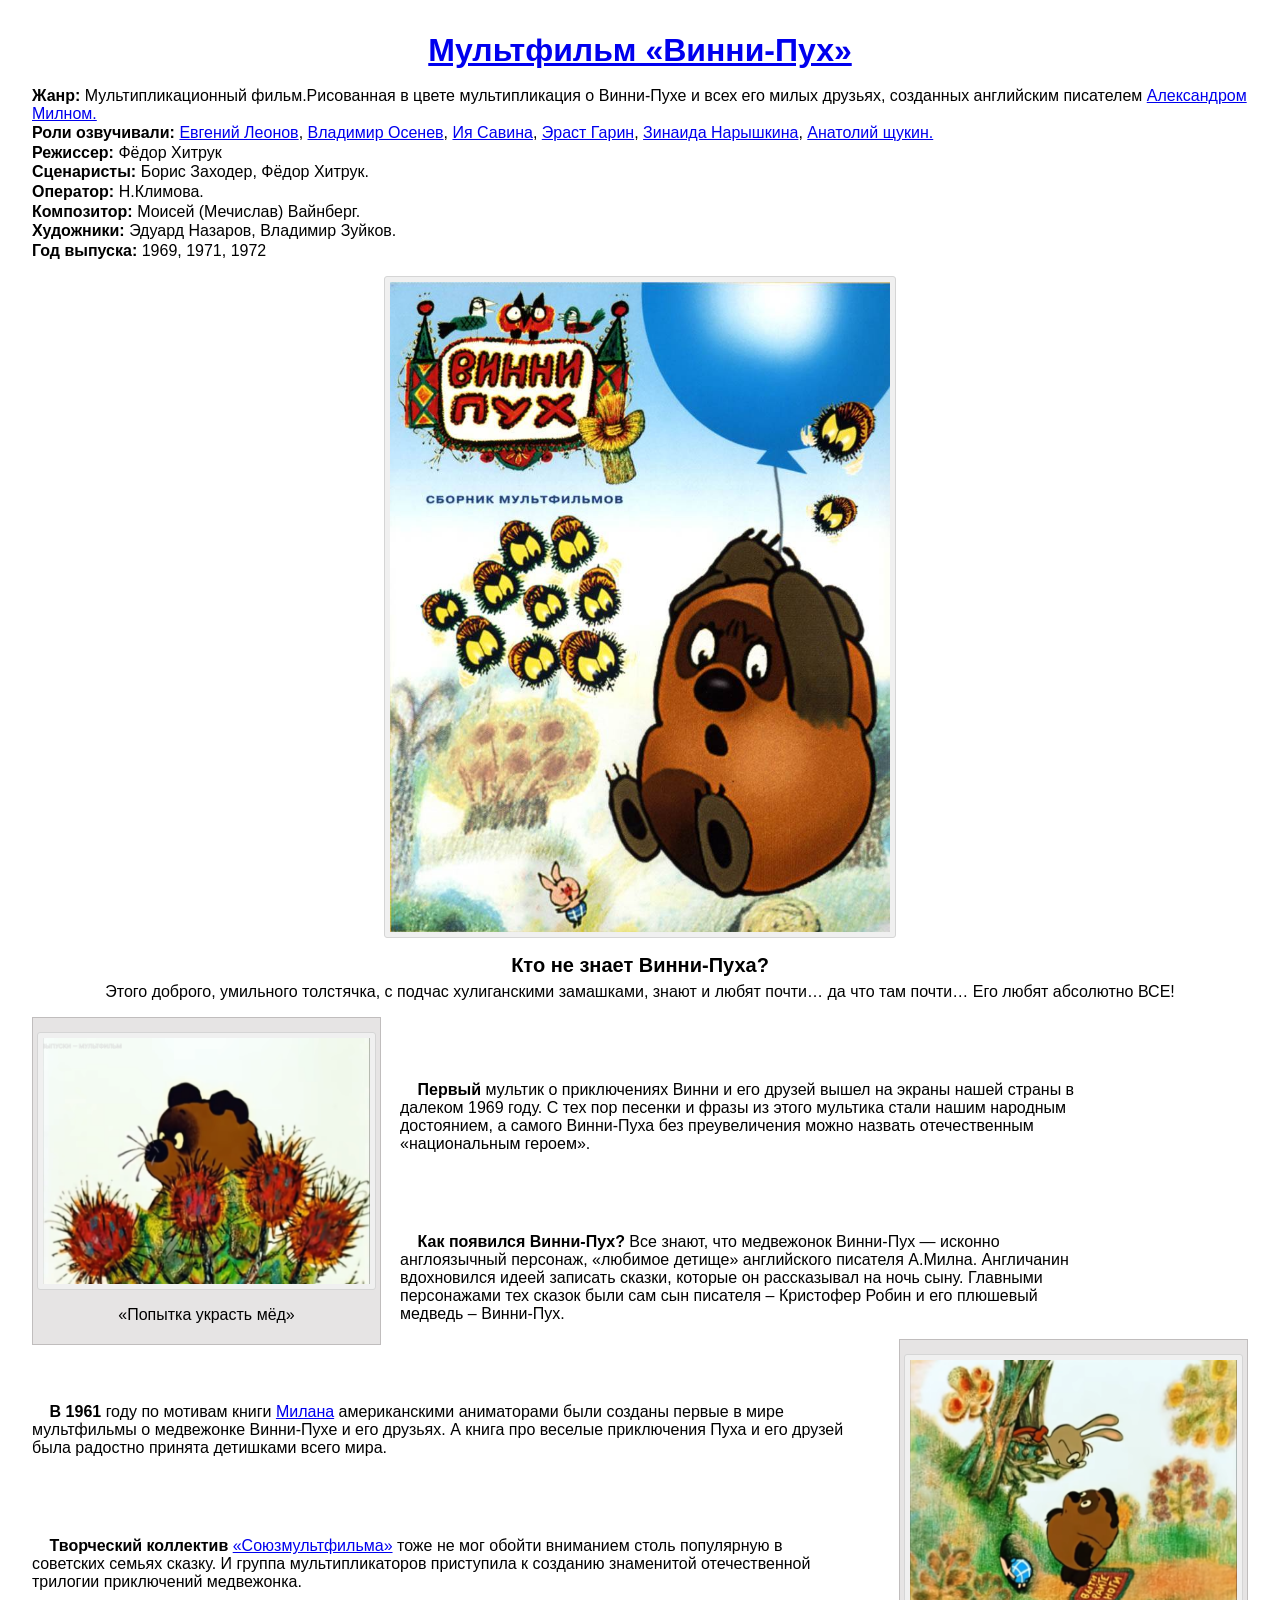
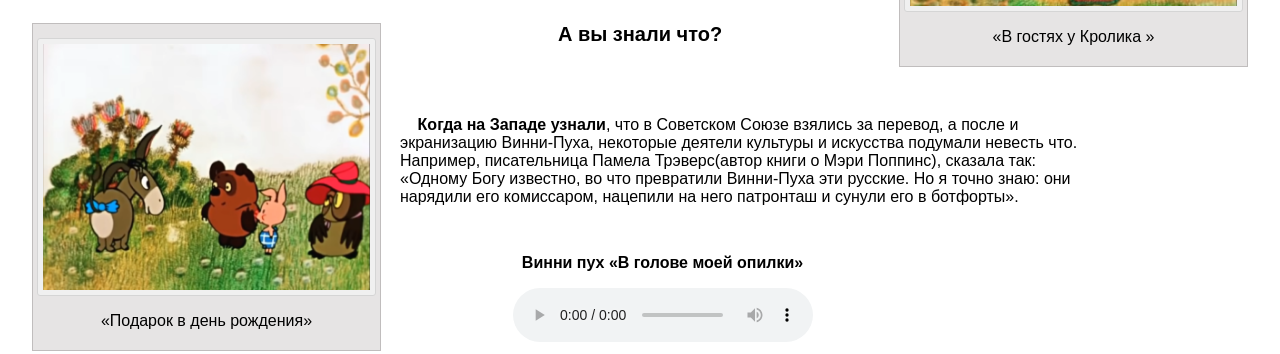
==== index.html @ b650a133 "Version 2.0" ====
<!DOCTYPE html>
<html lang="ru">

<head>
  <meta charset="utf-8">
  <link rel="stylesheet" href="css/index.css">
  <title>«Винни-Пух»</title>
</head>
<body>

  <div>
    <h1><a href="https://ru.wikipedia.org/wiki/Винни-Пух_(мультфильм)">Мультфильм «Винни-Пух»</a></h1>
  </div>

  <div class="description">
    <p><b>Жанр:</b>
      Мультипликационный фильм.Рисованная в цвете мультипликация о Винни-Пухе и всех его милых друзьях,
      созданных английским писателем <a href="https://ru.wikipedia.org/wiki/Милн,_Алан_Александр">
      Александром Милном.</a></p>
    <p><b>Роли озвучивали:</b>
      <a href="https://ru.wikipedia.org/wiki/Леонов,_Евгений_Павлович">Евгений Леонов</a>,
      <a href="https://ru.wikipedia.org/wiki/Осенев,_Владимир_Иванович">Владимир Осенев</a>,
      <a href="https://ru.wikipedia.org/wiki/Саввина,_Ия_Сергеевна">Ия Савина</a>,
      <a href="https://ru.wikipedia.org/wiki/Гарин,_Эраст_Павлович">Эраст Гарин</a>,
      <a href="https://ru.wikipedia.org/wiki/Нарышкина,_Зинаида_Михайловна">Зинаида Нарышкина</a>,
      <a href="https://ru.wikipedia.org/wiki/Щукин,_Анатолий_Михайлович">Анатолий щукин.</a></p>
      <p><b>Режиссер:</b>&nbsp;Фёдор Хитрук</p>
      <p><b>Сценаристы:</b>&nbsp;Борис Заходер,&nbsp;Фёдор Хитрук.</p>
      <p><b>Оператор:</b>&nbsp;Н.Климова.</p>
      <p><b>Композитор:</b>&nbsp;Моисей (Мечислав) Вайнберг.</p>
      <p><b>Художники:</b>&nbsp;Эдуард Назаров, Владимир Зуйков.</p>
      <p><b>Год выпуска:</b>&nbsp;1969, 1971, 1972</p>
  </div>

  <div>
    <img src="images/wp.jpg" alt="Винни и все-все-все" height="650"/>
  </div>

  <div>
    <h2><b>Кто не знает Винни-Пуха?</b></h2>
      <p>Этого доброго, умильного толстячка, с подчас хулиганскими замашками, знают
      и любят почти&hellip; да что там почти&hellip; Его любят абсолютно ВСЕ!</p>
  </div>

  <div class="text_in_frame_left">
    <img src="images/winnie_two.jpg" alt="Кактус и Винни" width="327"/>
    <p class="e">&laquo;Попытка украсть мёд&raquo;</p>
  </div>

  <div class="text">
  <p><b>Первый</b> мультик о приключениях Винни и его друзей вышел на экраны нашей страны в далеком 1969 году. С тех пор
    песенки и фразы из этого мультика стали нашим народным достоянием, а самого Винни-Пуха без преувеличения можно
    назвать отечественным &laquo;национальным героем&raquo;.</p>
  </div>

  <div class="text">
  <p><b>Как появился Винни-Пух?</b>
    Все знают, что медвежонок Винни-Пух &mdash; исконно англоязычный персонаж, &laquo;любимое
    детище&raquo; английского писателя А.Милна. Англичанин вдохновился идеей записать сказки, которые он
    рассказывал на ночь сыну. Главными персонажами тех сказок были сам сын писателя &ndash; Кристофер
    Робин и его плюшевый медведь &ndash; Винни-Пух.</p>
  </div>

  <div class="text_in_frame_right">
    <img src="images/winnie_three.jpg" alt="В гостях у кролика" width="327">
    <p> &laquo;В гостях у Кролика &raquo;</p>
  </div>

  <div class="text_left">
  <p><b>В 1961</b> году по мотивам книги 
    <a href="https://ru.wikipedia.org/wiki/Милн,_Алан_Александр">Милана</a>
    американскими аниматорами были созданы первые
    в мире мультфильмы о медвежонке Винни-Пухе и его друзьях. А книга про веселые приключения Пуха
    и его друзей была радостно принята детишками всего мира.</p>
  </div>

  <div class="text_left">
  <p><b>Творческий коллектив</b> 
    <a href="https://ru.wikipedia.org/wiki/Союзмультфильм">&laquo;Союзмультфильма&raquo;</a>
    тоже не мог обойти вниманием столь популярную в советских
    семьях сказку. И группа мультипликаторов приступила к созданию знаменитой отечественной
    трилогии приключений медвежонка.</p>
  </div>

  <div class="text_in_frame_left">
    <img src="images/winnie_four.jpg" alt="В гостях у кролика" width="327">
    <p> &laquo;Подарок в день рождения&raquo;</p>
  </div>

  <div>
  <h2><b>А вы знали что?</b></h2>
  </div>

  <div class="text">
  <p><b>Когда на Западе узнали</b>, что в Советском Союзе взялись за перевод, а после и
        экранизацию Винни-Пуха, некоторые деятели культуры и искусства подумали невесть что.
        Например, писательница Памела Трэверс(автор книги о Мэри Поппинс), сказала так:
        &laquo;Одному Богу известно, во что превратили Винни-Пуха эти русские. Но
        я точно знаю: они нарядили его комиссаром, нацепили на него патронташ и сунули 
        его в ботфорты&raquo;.</p>
  </div>

  <div class="text_right">
  <p><b>Винни пух &laquo;В голове моей опилки&raquo;</b></p>
  <audio controls>
    <source src="https://dlya-detey.com/uploads/files/2013-10/1382286154_dlya-detey.com-pesenka-vinni-puha.mp3"
      type="audio/mp3" style="display:none">
    Ваш web-браузер не поддерживает HTML элемент «
    <a href="https://dlya-detey.com/uploads/files/2013-10/1382286154_dlya-detey.com-pesenka-vinni-puha.mp3">Винни</a>».
  </audio>
  </div>

</body>
</html>
---- css/index.css ----
body {
  text-align: center;
  margin-right: 2em;
  margin-left: 2em;
  color: rgb(0, 0, 0);
  font-family: tahoma, arial, sans-serif;
  font-size: 16px;
}

h1 {
  margin-bottom: 1em;
  margin-top: 1em;
  text-align: center;
}

h2{
   text-align: center;
   padding: 0px;
   color: rgb(0, 0, 0);
   font-size: 20px;
   margin-bottom: -0.5em;
}

img {
  border: 1px double rgb(213, 213, 213);
  display: block;
  margin: 10px auto;
  padding: 5px;
  border-radius: 3px;
  background: #f0f0f0; 
}

.text_in_frame_right{
  float: right;
  border: 1px solid rgb(192, 189, 189);
  padding: 4px;
  background: #e6e4e4;
}

.text_in_frame_left{
  float: left;
  border: 1px solid rgb(192, 189, 189);
  padding: 4px;
  background: #e6e4e4;
}

.description p{
    text-align: left;
    margin-top: -0.9em;
    background-color: rgb(255, 255, 255);
}

.text{
  text-indent: 1.1em;
  text-align: left;
  margin-left: 23em;
  margin-right: 9em;
  margin-top: 5em;
}

.text_left {
  text-indent: 1.1em;
  text-align: left;
  margin-top: 5em;
  margin-right: 25em;
  margin-bottom: 2em;
}

.text_right {
  margin-top: 3em;
  margin-right: 19em;
}
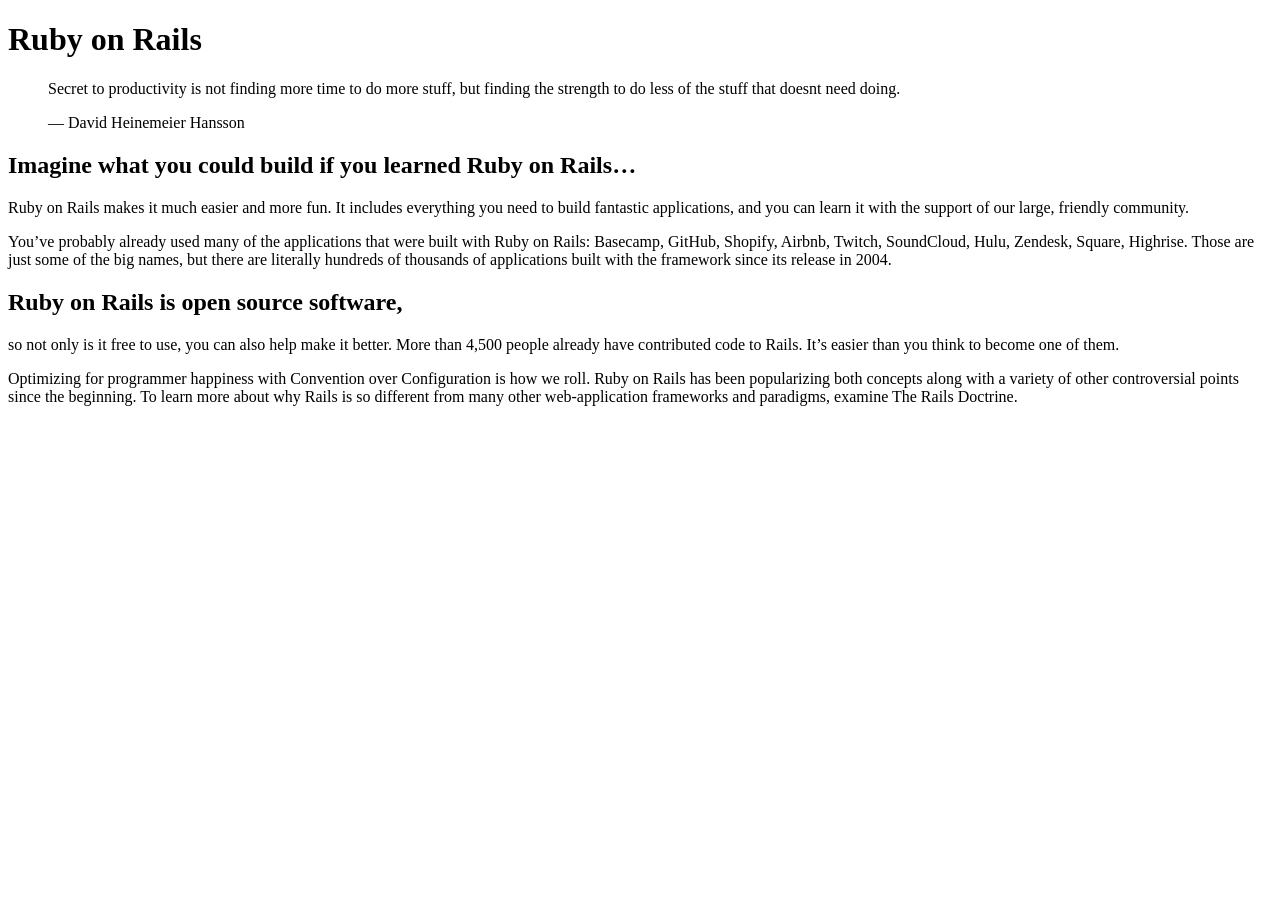
==== commit 84c9b262: "Version 2.4" ====
--- a/index.html
+++ b/index.html
@@ -1,114 +1,27 @@
 <!DOCTYPE html>
-<html lang="ru">
-
+<html lang="en">
 <head>
-  <meta charset="utf-8">
-  <link rel="stylesheet" href="css/index.css">
-  <title>«Винни-Пух»</title>
+<meta charset="UTF-8">
+<title>About Ruby on Rails</title>
+<link rel="stylesheet" href="stylesheets/index.css" />
 </head>
 <body>
-
-  <div>
-    <h1><a href="https://ru.wikipedia.org/wiki/Винни-Пух_(мультфильм)">Мультфильм «Винни-Пух»</a></h1>
+<div class="wrapper">
+  <h1 class="title">Ruby on Rails</h1>
+  <blockquote class="quote">
+    <p>Secret to productivity is not finding more time to do more stuff, but finding the strength to do less of the stuff that doesnt need doing.</p>
+    <footer class="quote-footer">— David Heinemeier Hansson</footer>
+  </blockquote>
+  <div class="content">
+    <h2 class="title-small">Imagine what you could build if you learned Ruby on Rails…</h2>
+    <p>Ruby on Rails makes it much easier and more fun. It includes everything you need to build fantastic applications, and you can learn it with the support of our large, friendly community.</p>
+    <p class="note">
+    You’ve probably already used many of the applications that were built with Ruby on Rails: Basecamp, GitHub, Shopify, Airbnb, Twitch, SoundCloud, Hulu, Zendesk, Square, Highrise. Those are just some of the big names, but there are literally hundreds of thousands of applications built with the framework since its release in 2004.
+    </p>
+    <h2 class="title-small">Ruby on Rails is open source software,</h2>
+    <p>so not only is it free to use, you can also help make it better. More than 4,500 people already have contributed code to Rails. It’s easier than you think to become one of them.</p>
+    <p>Optimizing for programmer happiness with Convention over Configuration is how we roll. Ruby on Rails has been popularizing both concepts along with a variety of other controversial points since the beginning. To learn more about why Rails is so different from many other web-application frameworks and paradigms, examine The Rails Doctrine.</p>
   </div>
-
-  <div class="description">
-    <p><b>Жанр:</b>
-      Мультипликационный фильм.Рисованная в цвете мультипликация о Винни-Пухе и всех его милых друзьях,
-      созданных английским писателем <a href="https://ru.wikipedia.org/wiki/Милн,_Алан_Александр">
-      Александром Милном.</a></p>
-    <p><b>Роли озвучивали:</b>
-      <a href="https://ru.wikipedia.org/wiki/Леонов,_Евгений_Павлович">Евгений Леонов</a>,
-      <a href="https://ru.wikipedia.org/wiki/Осенев,_Владимир_Иванович">Владимир Осенев</a>,
-      <a href="https://ru.wikipedia.org/wiki/Саввина,_Ия_Сергеевна">Ия Савина</a>,
-      <a href="https://ru.wikipedia.org/wiki/Гарин,_Эраст_Павлович">Эраст Гарин</a>,
-      <a href="https://ru.wikipedia.org/wiki/Нарышкина,_Зинаида_Михайловна">Зинаида Нарышкина</a>,
-      <a href="https://ru.wikipedia.org/wiki/Щукин,_Анатолий_Михайлович">Анатолий щукин.</a></p>
-      <p><b>Режиссер:</b>&nbsp;Фёдор Хитрук</p>
-      <p><b>Сценаристы:</b>&nbsp;Борис Заходер,&nbsp;Фёдор Хитрук.</p>
-      <p><b>Оператор:</b>&nbsp;Н.Климова.</p>
-      <p><b>Композитор:</b>&nbsp;Моисей (Мечислав) Вайнберг.</p>
-      <p><b>Художники:</b>&nbsp;Эдуард Назаров, Владимир Зуйков.</p>
-      <p><b>Год выпуска:</b>&nbsp;1969, 1971, 1972</p>
-  </div>
-
-  <div>
-    <img src="images/wp.jpg" alt="Винни и все-все-все" height="650"/>
-  </div>
-
-  <div>
-    <h2><b>Кто не знает Винни-Пуха?</b></h2>
-      <p>Этого доброго, умильного толстячка, с подчас хулиганскими замашками, знают
-      и любят почти&hellip; да что там почти&hellip; Его любят абсолютно ВСЕ!</p>
-  </div>
-
-  <div class="text_in_frame_left">
-    <img src="images/winnie_two.jpg" alt="Кактус и Винни" width="327"/>
-    <p class="e">&laquo;Попытка украсть мёд&raquo;</p>
-  </div>
-
-  <div class="text">
-  <p><b>Первый</b> мультик о приключениях Винни и его друзей вышел на экраны нашей страны в далеком 1969 году. С тех пор
-    песенки и фразы из этого мультика стали нашим народным достоянием, а самого Винни-Пуха без преувеличения можно
-    назвать отечественным &laquo;национальным героем&raquo;.</p>
-  </div>
-
-  <div class="text">
-  <p><b>Как появился Винни-Пух?</b>
-    Все знают, что медвежонок Винни-Пух &mdash; исконно англоязычный персонаж, &laquo;любимое
-    детище&raquo; английского писателя А.Милна. Англичанин вдохновился идеей записать сказки, которые он
-    рассказывал на ночь сыну. Главными персонажами тех сказок были сам сын писателя &ndash; Кристофер
-    Робин и его плюшевый медведь &ndash; Винни-Пух.</p>
-  </div>
-
-  <div class="text_in_frame_right">
-    <img src="images/winnie_three.jpg" alt="В гостях у кролика" width="327">
-    <p> &laquo;В гостях у Кролика &raquo;</p>
-  </div>
-
-  <div class="text_left">
-  <p><b>В 1961</b> году по мотивам книги 
-    <a href="https://ru.wikipedia.org/wiki/Милн,_Алан_Александр">Милана</a>
-    американскими аниматорами были созданы первые
-    в мире мультфильмы о медвежонке Винни-Пухе и его друзьях. А книга про веселые приключения Пуха
-    и его друзей была радостно принята детишками всего мира.</p>
-  </div>
-
-  <div class="text_left">
-  <p><b>Творческий коллектив</b> 
-    <a href="https://ru.wikipedia.org/wiki/Союзмультфильм">&laquo;Союзмультфильма&raquo;</a>
-    тоже не мог обойти вниманием столь популярную в советских
-    семьях сказку. И группа мультипликаторов приступила к созданию знаменитой отечественной
-    трилогии приключений медвежонка.</p>
-  </div>
-
-  <div class="text_in_frame_left">
-    <img src="images/winnie_four.jpg" alt="В гостях у кролика" width="327">
-    <p> &laquo;Подарок в день рождения&raquo;</p>
-  </div>
-
-  <div>
-  <h2><b>А вы знали что?</b></h2>
-  </div>
-
-  <div class="text">
-  <p><b>Когда на Западе узнали</b>, что в Советском Союзе взялись за перевод, а после и
-        экранизацию Винни-Пуха, некоторые деятели культуры и искусства подумали невесть что.
-        Например, писательница Памела Трэверс(автор книги о Мэри Поппинс), сказала так:
-        &laquo;Одному Богу известно, во что превратили Винни-Пуха эти русские. Но
-        я точно знаю: они нарядили его комиссаром, нацепили на него патронташ и сунули 
-        его в ботфорты&raquo;.</p>
-  </div>
-
-  <div class="text_right">
-  <p><b>Винни пух &laquo;В голове моей опилки&raquo;</b></p>
-  <audio controls>
-    <source src="https://dlya-detey.com/uploads/files/2013-10/1382286154_dlya-detey.com-pesenka-vinni-puha.mp3"
-      type="audio/mp3" style="display:none">
-    Ваш web-браузер не поддерживает HTML элемент «
-    <a href="https://dlya-detey.com/uploads/files/2013-10/1382286154_dlya-detey.com-pesenka-vinni-puha.mp3">Винни</a>».
-  </audio>
-  </div>
-
+</div>
 </body>
 </html>
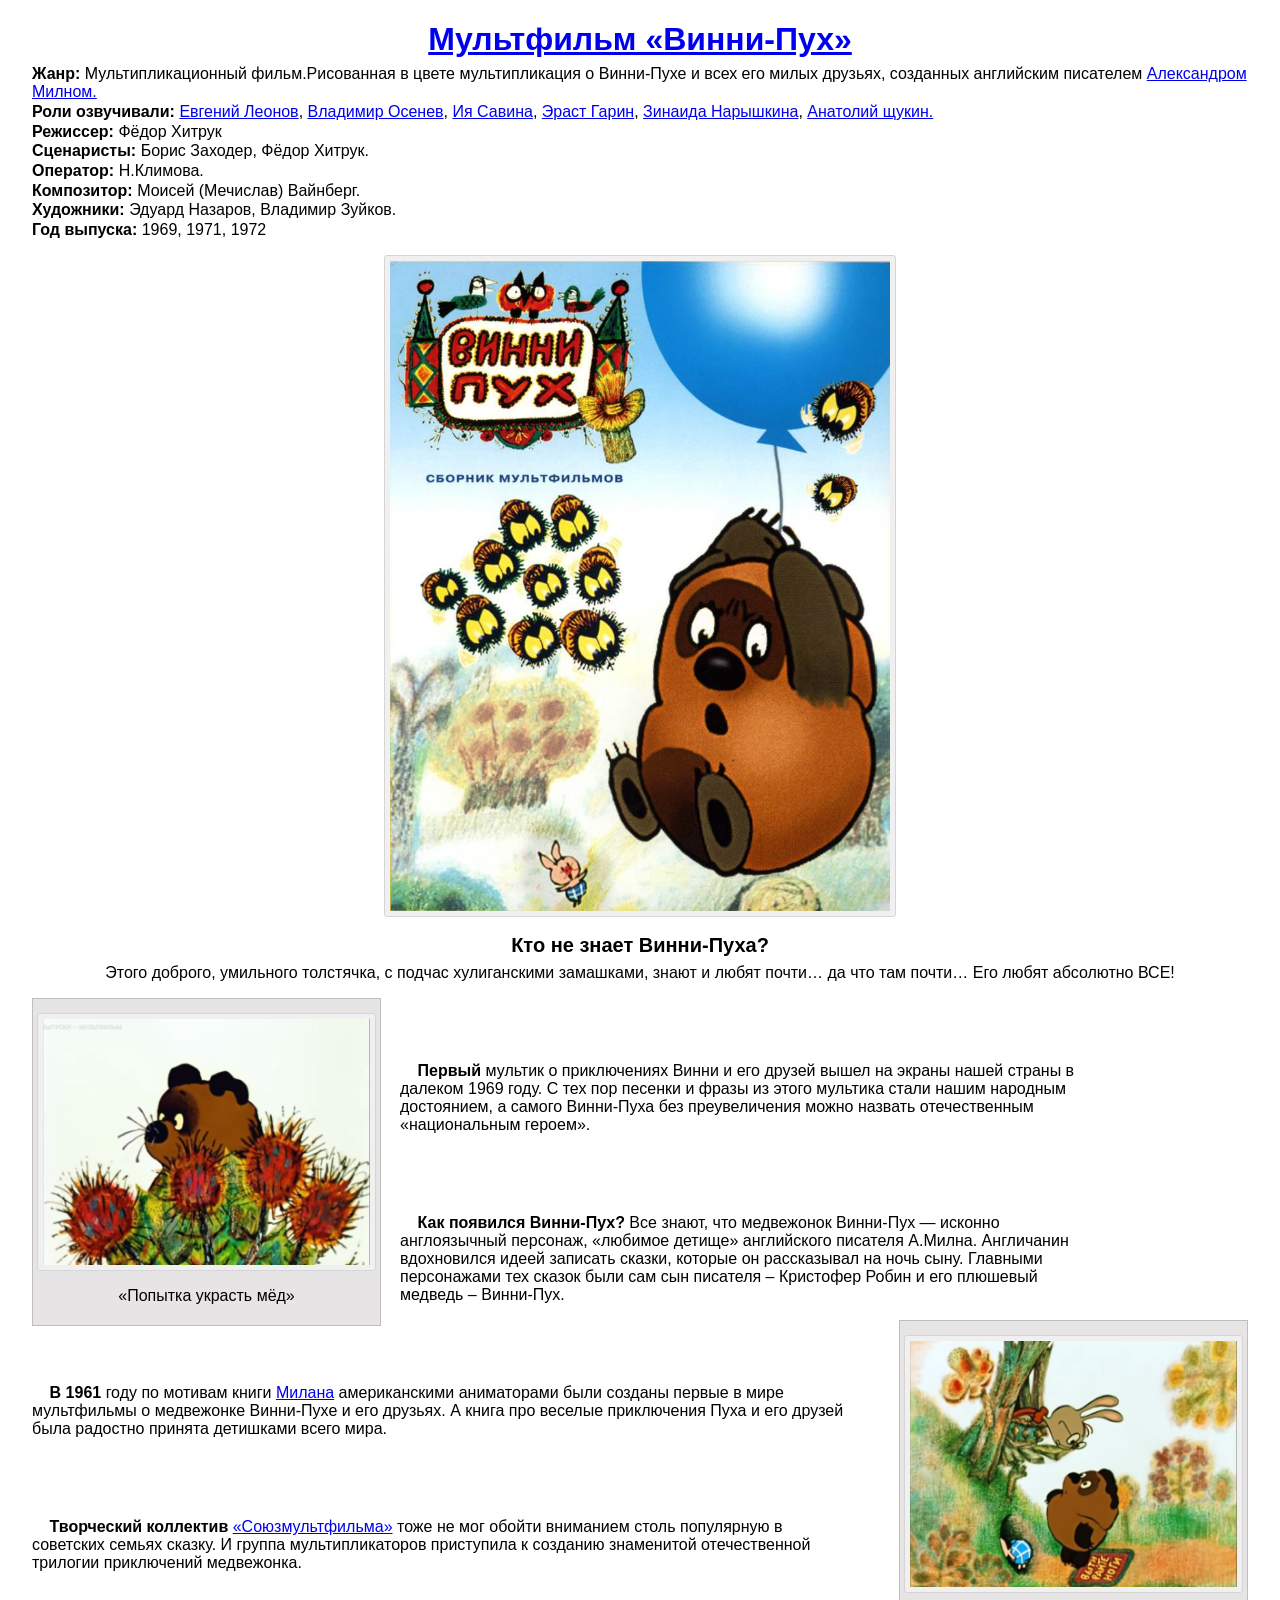
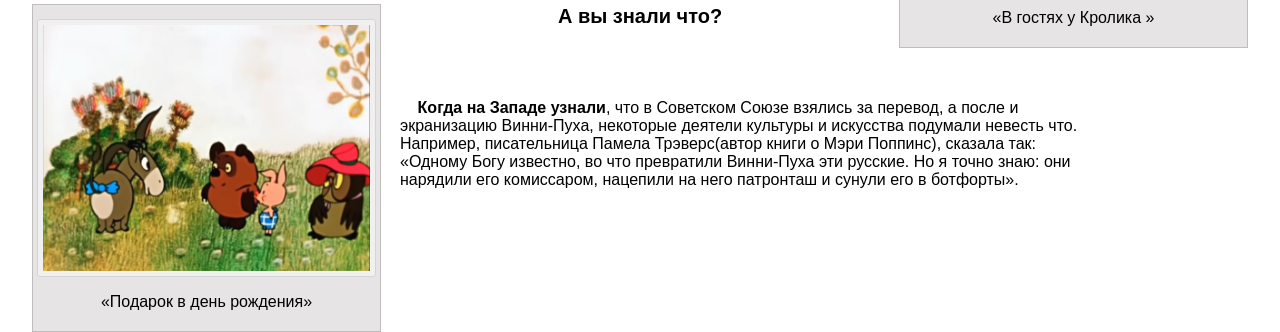
==== commit d9cbbe29: "Version 2.5" ====
--- a/index.html
+++ b/index.html
@@ -1,27 +1,103 @@
 <!DOCTYPE html>
-<html lang="en">
+<html lang="ru">
+
 <head>
-<meta charset="UTF-8">
-<title>About Ruby on Rails</title>
-<link rel="stylesheet" href="stylesheets/index.css" />
+  <meta charset="utf-8">
+  <link rel="stylesheet" href="css/index.css">
+  <title>«Винни-Пух»</title>
 </head>
 <body>
-<div class="wrapper">
-  <h1 class="title">Ruby on Rails</h1>
-  <blockquote class="quote">
-    <p>Secret to productivity is not finding more time to do more stuff, but finding the strength to do less of the stuff that doesnt need doing.</p>
-    <footer class="quote-footer">— David Heinemeier Hansson</footer>
-  </blockquote>
-  <div class="content">
-    <h2 class="title-small">Imagine what you could build if you learned Ruby on Rails…</h2>
-    <p>Ruby on Rails makes it much easier and more fun. It includes everything you need to build fantastic applications, and you can learn it with the support of our large, friendly community.</p>
-    <p class="note">
-    You’ve probably already used many of the applications that were built with Ruby on Rails: Basecamp, GitHub, Shopify, Airbnb, Twitch, SoundCloud, Hulu, Zendesk, Square, Highrise. Those are just some of the big names, but there are literally hundreds of thousands of applications built with the framework since its release in 2004.
-    </p>
-    <h2 class="title-small">Ruby on Rails is open source software,</h2>
-    <p>so not only is it free to use, you can also help make it better. More than 4,500 people already have contributed code to Rails. It’s easier than you think to become one of them.</p>
-    <p>Optimizing for programmer happiness with Convention over Configuration is how we roll. Ruby on Rails has been popularizing both concepts along with a variety of other controversial points since the beginning. To learn more about why Rails is so different from many other web-application frameworks and paradigms, examine The Rails Doctrine.</p>
+
+  <div class="title">
+    <h1><a href="https://ru.wikipedia.org/wiki/Винни-Пух_(мультфильм)">Мультфильм «Винни-Пух»</a></h1>
   </div>
-</div>
+
+  <div class="description">
+    <p><b>Жанр:</b>
+      Мультипликационный фильм.Рисованная в цвете мультипликация о Винни-Пухе и всех его милых друзьях,
+      созданных английским писателем <a href="https://ru.wikipedia.org/wiki/Милн,_Алан_Александр">
+      Александром Милном.</a></p>
+    <p><b>Роли озвучивали:</b>
+      <a href="https://ru.wikipedia.org/wiki/Леонов,_Евгений_Павлович">Евгений Леонов</a>,
+      <a href="https://ru.wikipedia.org/wiki/Осенев,_Владимир_Иванович">Владимир Осенев</a>,
+      <a href="https://ru.wikipedia.org/wiki/Саввина,_Ия_Сергеевна">Ия Савина</a>,
+      <a href="https://ru.wikipedia.org/wiki/Гарин,_Эраст_Павлович">Эраст Гарин</a>,
+      <a href="https://ru.wikipedia.org/wiki/Нарышкина,_Зинаида_Михайловна">Зинаида Нарышкина</a>,
+      <a href="https://ru.wikipedia.org/wiki/Щукин,_Анатолий_Михайлович">Анатолий щукин.</a></p>
+      <p><b>Режиссер:</b>&nbsp;Фёдор Хитрук</p>
+      <p><b>Сценаристы:</b>&nbsp;Борис Заходер,&nbsp;Фёдор Хитрук.</p>
+      <p><b>Оператор:</b>&nbsp;Н.Климова.</p>
+      <p><b>Композитор:</b>&nbsp;Моисей (Мечислав) Вайнберг.</p>
+      <p><b>Художники:</b>&nbsp;Эдуард Назаров, Владимир Зуйков.</p>
+      <p><b>Год выпуска:</b>&nbsp;1969, 1971, 1972</p>
+  </div>
+
+  <div>
+    <img class="image" src="images/wp.jpg" alt="Винни и все-все-все" height="650"/>
+  </div>
+
+  <div>
+    <h2 class="header"><b>Кто не знает Винни-Пуха?</b></h2>
+      <p>Этого доброго, умильного толстячка, с подчас хулиганскими замашками, знают
+      и любят почти&hellip; да что там почти&hellip; Его любят абсолютно ВСЕ!</p>
+  </div>
+
+  <div class="text_in_frame_left">
+    <img class="image" src="images/winnie_two.jpg" alt="Кактус и Винни" width="327"/>
+    <p class="e">&laquo;Попытка украсть мёд&raquo;</p>
+  </div>
+
+  <div class="text">
+  <p><b>Первый</b> мультик о приключениях Винни и его друзей вышел на экраны нашей страны в далеком 1969 году. С тех пор
+    песенки и фразы из этого мультика стали нашим народным достоянием, а самого Винни-Пуха без преувеличения можно
+    назвать отечественным &laquo;национальным героем&raquo;.</p>
+  </div>
+
+  <div class="text">
+  <p><b>Как появился Винни-Пух?</b>
+    Все знают, что медвежонок Винни-Пух &mdash; исконно англоязычный персонаж, &laquo;любимое
+    детище&raquo; английского писателя А.Милна. Англичанин вдохновился идеей записать сказки, которые он
+    рассказывал на ночь сыну. Главными персонажами тех сказок были сам сын писателя &ndash; Кристофер
+    Робин и его плюшевый медведь &ndash; Винни-Пух.</p>
+  </div>
+
+  <div class="text_in_frame_right">
+    <img class="image" src="images/winnie_three.jpg" alt="В гостях у кролика" width="327">
+    <p> &laquo;В гостях у Кролика &raquo;</p>
+  </div>
+
+  <div class="text_left">
+  <p><b>В 1961</b> году по мотивам книги 
+    <a href="https://ru.wikipedia.org/wiki/Милн,_Алан_Александр">Милана</a>
+    американскими аниматорами были созданы первые
+    в мире мультфильмы о медвежонке Винни-Пухе и его друзьях. А книга про веселые приключения Пуха
+    и его друзей была радостно принята детишками всего мира.</p>
+  </div>
+
+  <div class="text_left">
+  <p><b>Творческий коллектив</b> 
+    <a href="https://ru.wikipedia.org/wiki/Союзмультфильм">&laquo;Союзмультфильма&raquo;</a>
+    тоже не мог обойти вниманием столь популярную в советских
+    семьях сказку. И группа мультипликаторов приступила к созданию знаменитой отечественной
+    трилогии приключений медвежонка.</p>
+  </div>
+
+  <div class="text_in_frame_left">
+    <img class="image" src="images/winnie_four.jpg" alt="В гостях у кролика" width="327">
+    <p> &laquo;Подарок в день рождения&raquo;</p>
+  </div>
+
+  <div>
+  <h2 class="header"><b>А вы знали что?</b></h2>
+  </div>
+
+  <div class="text">
+  <p><b>Когда на Западе узнали</b>, что в Советском Союзе взялись за перевод, а после и
+        экранизацию Винни-Пуха, некоторые деятели культуры и искусства подумали невесть что.
+        Например, писательница Памела Трэверс(автор книги о Мэри Поппинс), сказала так:
+        &laquo;Одному Богу известно, во что превратили Винни-Пуха эти русские. Но
+        я точно знаю: они нарядили его комиссаром, нацепили на него патронташ и сунули 
+        его в ботфорты&raquo;.</p>
+  </div>
 </body>
 </html>
--- a/css/index.css
+++ b/css/index.css
@@ -0,0 +1,157 @@
+
+body {
+  text-align: center;
+  margin-right: 2em;
+  margin-left: 2em;
+  color: rgb(0, 0, 0);
+  font-family: tahoma, arial, sans-serif;
+  font-size: 16px
+}
+
+.title {
+  margin-bottom: 1em;
+  margin-top: 1em
+}
+
+.header{
+   text-align: center;
+   padding: 1px;
+   font-size: 20px;
+   margin-bottom: -0.5em
+}
+
+.image {
+  border: 1px double rgb(213, 213, 213);
+  display: block;
+  margin: 10px auto;
+  padding: 5px;
+  border-radius: 3px;
+  background: #f0f0f0; 
+}
+
+.text_in_frame_right{
+  float: right;
+  border: 1px solid rgb(192, 189, 189);
+  padding: 4px;
+  background: #e6e4e4;
+}
+
+.text_in_frame_left{
+  float: left;
+  border: 1px solid rgb(192, 189, 189);
+  padding: 4px;
+  background: #e6e4e4;
+}
+
+.description p{
+    text-align: left;
+    margin-top: -0.9em;
+    background-color: rgb(255, 255, 255);
+}
+
+.text{
+  text-indent: 1.1em;
+  text-align: left;
+  margin-left: 23em;
+  margin-right: 9em;
+  margin-top: 5em;
+}
+
+.text_left {
+  text-indent: 1.1em;
+  text-align: left;
+  margin-top: 5em;
+  margin-right: 25em;
+  margin-bottom: 2em;
+}
+
+.text_right {
+  margin-top: 3em;
+  margin-right: 19em;
+}
+/* 900 px */
+@media screen and (max-width: 900px) {
+ 
+  .text{
+    text-indent: 1.1em;
+    text-align: left;
+    margin-left: 23em;
+    margin-right: -2em;
+    margin-top: 5em;
+  }
+} 
+/* 800 px */
+@media screen and (max-width: 800px) {
+ 
+  .text_in_frame_left{
+    margin-top: 2em;
+  }
+  .text_in_frame_right{
+    margin-top: 4.5em;
+  }
+
+  .header{
+    margin-top: 3em
+ }
+
+  .text{
+    margin-top: 3em;
+  }
+
+}
+
+/* 600 px */
+@media screen and (max-width: 600px) {
+
+  .image {
+    width: 100%;
+    height: 50%;
+    padding: 0.1px;
+    background: #f0f0f0;
+    margin-left: -0.1em;
+  }
+ 
+  .text_in_frame_left{
+    width: 70%;
+    margin-top: 0.5em;
+    margin-right: 3em;
+    margin-left: 5em;
+    margin-bottom: 3em;
+  }
+  .text_in_frame_right{
+    width: 70%;
+    margin-top: 0.5em;
+    margin-right: 3em;
+    margin-left: 5em;
+    margin-bottom: 3em;
+  }
+
+  .text{
+    margin: 2em;
+    flex-direction: column;
+  }
+
+  .text_left{
+    margin: 2em;
+    flex-direction: column;
+  }
+
+}
+
+/* 450 */
+@media screen and (max-width: 450px) {
+
+  .text_in_frame_left{
+    width: 80%;
+    margin-top: 0.5em;
+    margin-left: 2em;
+    margin-bottom: 3em;
+  }
+  .text_in_frame_right{
+    width: 80%;
+    margin-top: 0.5em;
+    margin-right: 2em;
+    margin-bottom: 3em;
+  }
+
+}
